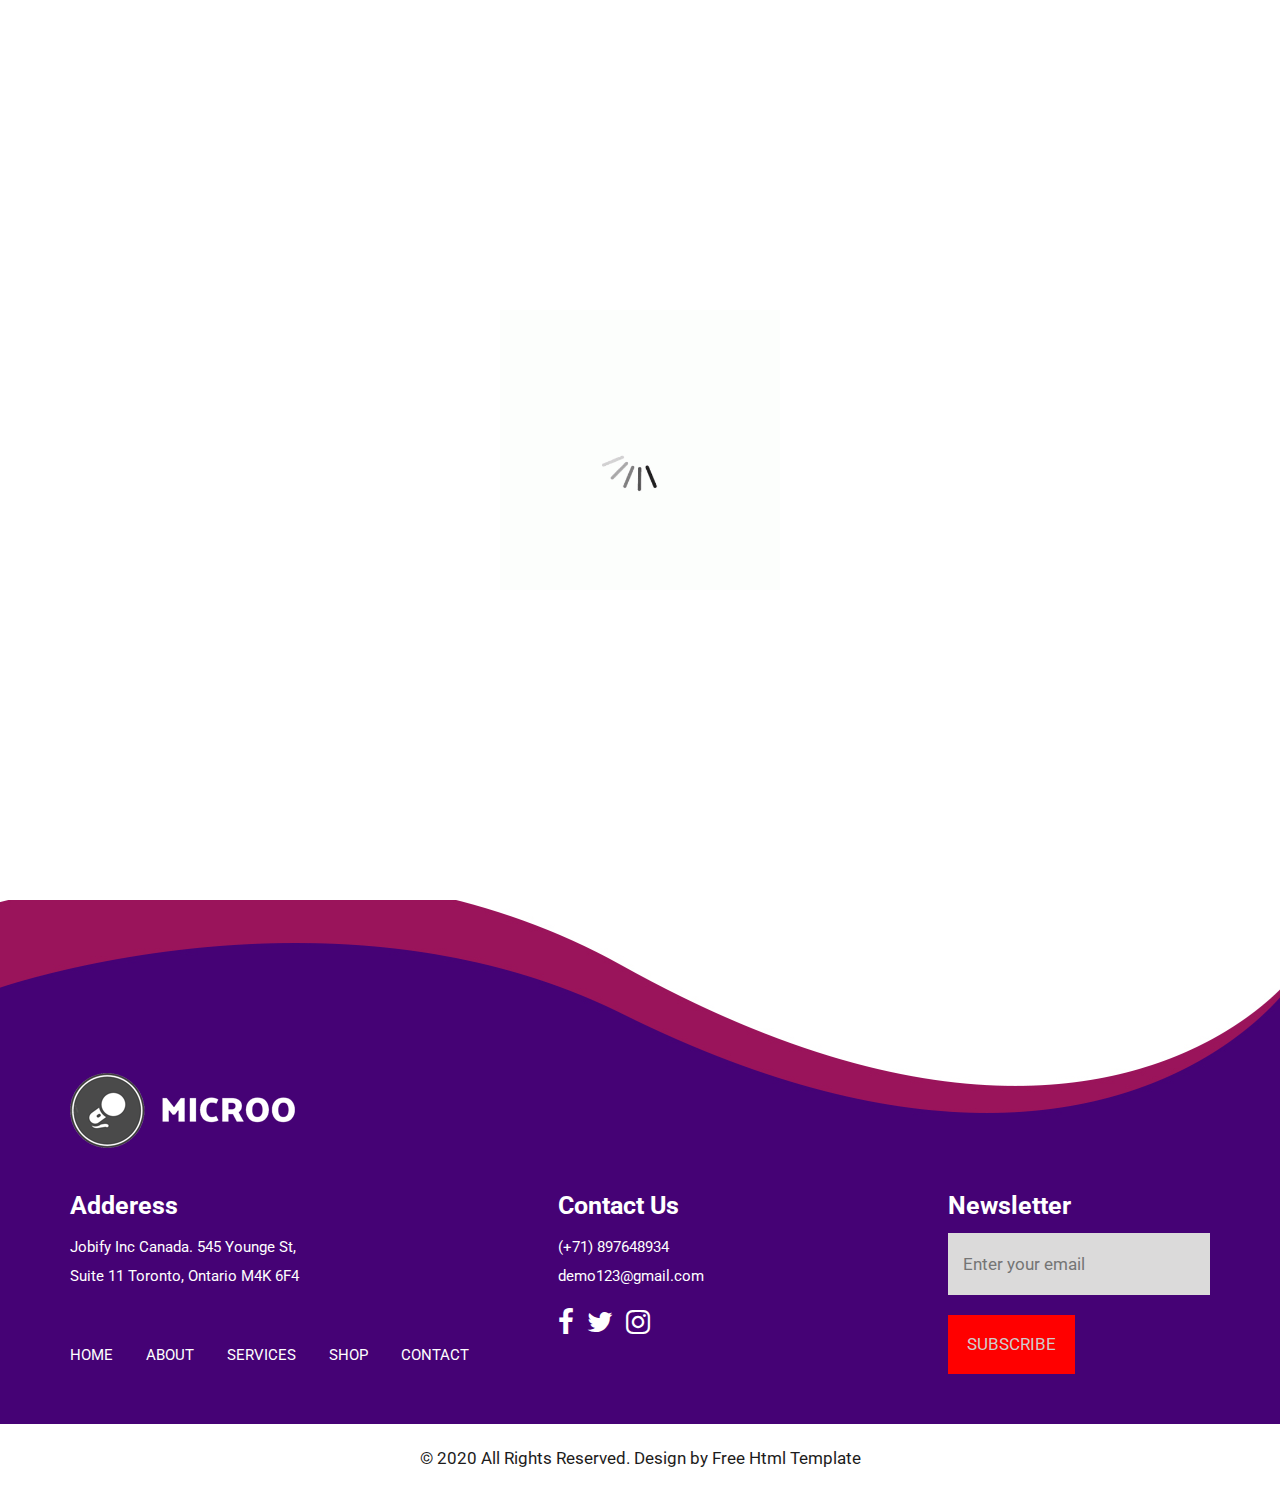
==== about.html @ c9e67363 "add first" ====
<!DOCTYPE html>
<html lang="en">
   <head>
      <!-- basic -->
      <meta charset="utf-8">
      <meta http-equiv="X-UA-Compatible" content="IE=edge">
      <!-- mobile metas -->
      <meta name="viewport" content="width=device-width, initial-scale=1">
      <meta name="viewport" content="initial-scale=1, maximum-scale=1">
      <!-- site metas -->
      <title>microo</title>
      <meta name="keywords" content="">
      <meta name="description" content="">
      <meta name="author" content="">
      <!-- bootstrap css -->
      <link rel="stylesheet" href="css/bootstrap.min.css">
      <!-- style css -->
      <link rel="stylesheet" href="css/style.css">
      <!-- responsive-->
      <link rel="stylesheet" href="css/responsive.css">
      <!-- awesome fontfamily -->
      <link rel="stylesheet" href="https://cdnjs.cloudflare.com/ajax/libs/font-awesome/4.7.0/css/font-awesome.min.css">
      <!--[if lt IE 9]>
      <script src="https://oss.maxcdn.com/html5shiv/3.7.3/html5shiv.min.js"></script>
      <script src="https://oss.maxcdn.com/respond/1.4.2/respond.min.js"></script><![endif]-->
   </head>
   <!-- body -->
   <body class="main-layout inner_page">
      <!-- loader  -->
      <div class="loader_bg">
         <div class="loader"><img src="images/loading.gif" alt="" /></div>
      </div>
      <!-- end loader -->
      <div id="mySidepanel" class="sidepanel">
         <a href="javascript:void(0)" class="closebtn" onclick="closeNav()" aria-label="Close the side panel">??</a>
         <a href="index.html" aria-label="Go to the Home page">Home</a>
         <a class="active" href="about.html" aria-label="You are currently on the About page">About</a>
         <a href="searvices.html" aria-label="Explore our services on the Services page">Searvices</a>
         <a href="shop.html" aria-label="Visit our Shop page to browse products">Shop</a>
         <a href="contact.html" aria-label="Contact us through the Contact page">Contact</a>
      </div>
      <!-- header -->
      <header>
         <!-- header inner -->
         <div class="head-top">
            <div class="container-fluid">
               <div class="row d_flex">
                  <div class="col-sm-3">
                     <div class="logo">
                        <a href="index.html"><img src="images/logo.png" /></a>
                     </div>
                  </div>
                  <div class="col-sm-9">
                     <ul class="email text_align_right">
                        <li class="d_none"> <a href="javascript:void(0)" aria-label="Login to your account"><i class="fa fa-user" aria-hidden="true"></i>
                           Login</a>
                        </li>
                        <li> <button class="openbtn" onclick="openNav()"><img src="images/menu_btn.png"></button></li>
                     </ul>
                  </div>
               </div>
            </div>
         </div>
      </header>
      <!-- end header -->
      <!-- about -->
      <div id="about" class="about">
         <div class="container-fluid">
            <div class="row d_flex">
               <div class="col-md-6">
                  <div class="titlepage text_align_left">
                     <h2>About Us</h2>
                     <p>Contrary to popular belief, Lorem Ipsum is not simply random text. It has roots in a piece of classical Latin literature from 45 BC, making it over 2000 years old. Richard McClintock, a Latin professor at Hampden-Sydney College in Virginia, looked up one of the more obscureContrary to popular belief, Lorem Ipsum is not simply random text. It has roots in a piece of classical Latin literature from 45 BC, making it over 2000 years old. Richard McClintock, a Latin professor at Hampden-Sydney College in Virginia, looked up one of the more obscure</p>
                     <a class="read_more" href="about.html">Read More</a>
                  </div>
               </div>
               <div class="col-md-6">
                  <div class="about_img">
                     <figure><img class="img_responsive" src="images/about_img.jpg" alt="#"/></figure>
                  </div>
               </div>
            </div>
         </div>
      </div>
      <!-- end about -->
      <!-- footer -->
      <footer>
         <div class="footer">
            <div class="container">
               <div class="row">
                  <div class="col-md-12">
                     <a class="logo_footer"><img src="images/logo.png" alt="#"/></a>
                  </div>
                  <div class="col-md-5">
                     <div class="Informa conta">
                        <h3>Adderess</h3>
                        <ul>
                           <li> Jobify Inc Canada. 545 Younge St, <br>Suite 11 Toronto, Ontario M4K 6F4
                           </li>
                        </ul>
                     </div>
                     <div class="Informa helpful">
                        <ul>
                           <li><a href="index.html">Home</a></li>
                           <li><a href="about.html">About</a></li>
                           <li><a href="services.html">Services</a></li>
                           <li><a href="shop.html">Shop</a></li>
                           <li><a href="contact.html">Contact</a></li>
                        </ul>
                     </div>
                  </div>
                  <div class="col-md-4">
                     <div class="Informa conta">
                        <h3>Contact Us</h3>
                        <ul>
                           <li> <a href="Javascript:void(0)"> (+71) 897648934
                              </a>
                           </li>
                           <li> <a href="Javascript:void(0)">  demo123@gmail.com
                              </a>
                           </li>
                        </ul>
                     </div>
                     <ul class="social_icon text_align_center">
                        <li> <a href="https://www.facebook.com" aria-label="Visit our Facebook page"><i class="fa fa-facebook-f"></i></a></li>
                        <li> <a href="https://www.twitter.com" aria-label="Visit our Twitter page"><i class="fa fa-twitter"></i></a></li>
                        <li> <a href="https://www.instagram.com" aria-label="Visit our Instagram page"><i class="fa fa-instagram" aria-hidden="true"></i></a></li>
                     </ul>
                  </div>
                  <div class="col-md-3">
                     <div class="Informa">
                        <h3>Newsletter</h3>
                        <form class="newslatter_form">
                           <input class="ente" placeholder="Enter your email" type="text" name="Enter your email">
                           <button class="subs_btn">Subscribe</button>
                        </form>
                     </div>
                  </div>
               </div>
            </div>
            <div class="copyright text_align_center">
               <div class="container">
                  <div class="row">
                     <div class="col-md-10 offset-md-1">
                        <p>© 2020 All Rights Reserved. Design by  <a href="https://html.design/"> Free Html Template</a></p>
                     </div>
                  </div>
               </div>
            </div>
         </div>
      </footer>
      <!-- end footer -->
      <!-- Javascript files-->
      <script src="js/jquery.min.js"></script>
      <script src="js/bootstrap.bundle.min.js"></script>
      <script src="js/jquery-3.0.0.min.js"></script>
      <script src="js/custom.js"></script>
   </body>
</html>
---- css/style.css ----
/*--------------------------------------------------------------------- 
File Name: style.css 
---------------------------------------------------------------------*/


/*--------------------------------------------------------------------- 
import Fonts 
---------------------------------------------------------------------*/

@import url('https://fonts.googleapis.com/css?family=Poppins:100,100i,200,200i,300,300i,400,400i,500,500i,600,600i,700,700i,800,800i,900,900i');
@import url('https://fonts.googleapis.com/css?family=Roboto:300,400,500,500i,700,700i,900,900i&display=swap');
@import url('https://fonts.googleapis.com/css?family=Open+Sans:400,600,600i,700,700i,800,800i&display=swap');

/*--------------------------------------------------------------------- 
import Files
 ---------------------------------------------------------------------*/

@import url(font-awesome.min.css);
@import url(owl.carousel.min.css);

/*--------------------------------------------------------------------- 
basic 
---------------------------------------------------------------------*/

body {
     color: #666666;
     font-size: 14px;
     font-family: 'Roboto', sans-serif;
     line-height: 1.80857;
     font-weight: normal;
}

a {
     color: #1f1f1f;
     text-decoration: none !important;
     outline: none !important;
     -webkit-transition: all .3s ease-in-out;
     -moz-transition: all .3s ease-in-out;
     -ms-transition: all .3s ease-in-out;
     -o-transition: all .3s ease-in-out;
     transition: all .3s ease-in-out;
}

h1,
h2,
h3,
h4,
h5,
h6 {
     letter-spacing: 0;
     font-weight: normal;
     position: relative;
     padding: 0;
     font-weight: normal;
     line-height: normal;
     color: #111111;
     margin: 0
}

h1 {
     font-size: 24px
}

h2 {
     font-size: 22px
}

h3 {
     font-size: 18px
}

h4 {
     font-size: 16px
}

h5 {
     font-size: 14px
}

h6 {
     font-size: 13px
}

*,
*::after,
*::before {
     -webkit-box-sizing: border-box;
     -moz-box-sizing: border-box;
     box-sizing: border-box;
}

h1 a,
h2 a,
h3 a,
h4 a,
h5 a,
h6 a {
     color: #212121;
     text-decoration: none!important;
     opacity: 1
}

button:focus {
     outline: none;
}

ul,
li,
ol {
     margin: 0px;
     padding: 0px;
     list-style: none;
}

p {
     margin: 0px;
     padding: 0;
     font-weight: 400;
     font-size: 17px;
     line-height: 28px;
}

a {
     color: #222222;
     text-decoration: none;
     outline: none !important;
}

a,
.btn {
     text-decoration: none !important;
     outline: none !important;
     -webkit-transition: all .3s ease-in-out;
     -moz-transition: all .3s ease-in-out;
     -ms-transition: all .3s ease-in-out;
     -o-transition: all .3s ease-in-out;
     transition: all .3s ease-in-out;
}

img {
     max-width: 100%;
     height: auto;
}

 :focus {
     outline: 0;
}

.btn-custom {
     margin-top: 20px;
     background-color: transparent !important;
     border: 2px solid #ddd;
     padding: 12px 40px;
     font-size: 16px;
}

.lead {
     font-size: 18px;
     line-height: 30px;
     color: #767676;
     margin: 0;
     padding: 0;
}

.form-control:focus {
     border-color: #ffffff !important;
     box-shadow: 0 0 0 .2rem rgba(255, 255, 255, .25);
}

.navbar-form input {
     border: none !important;
}

.badge {
     font-weight: 500;
}

blockquote {
     margin: 20px 0 20px;
     padding: 30px;
}

button {
     border: 0;
     margin: 0;
     padding: 0;
     cursor: pointer;
}

.full {
     width: 100%;
     float: left;
     margin: 0;
     padding: 0;
}

.titlepage {
     padding-bottom: 60px;
}

.titlepage h2 {
     font-size: 45px;
     font-weight: bold;
     line-height: 55px;
     color: #181616;
     padding-bottom: 10px;
}

.read_more {
     display: inline-block;
     background: #ffffff;
     color: #000;
     max-width: 200px;
     height: 61px;
     line-height: 61px;
     width: 100%;
     font-size: 17px;
     text-align: center;
     font-weight: 500;
     border-radius: 10px;
     transition: ease-in all 0.5s;
}

.read_more:hover {
     background: #8f1588;
     color: #fff;
     transition: ease-in all 0.5s;
}

.img_responsive {
     max-width: 100%;
}

.text_align_center {
     text-align: center;
}

.text_align_left {
     text-align: left;
}

.text_align_right {
     text-align: right;
}

.d_flex {
     display: flex;
     align-items: center;
     flex-wrap: wrap;
}

.container {
     max-width: 1170px;
}


/*---------------------------- 
loader  
----------------------------*/

.loader_bg {
     position: fixed;
     z-index: 9999999;
     background: #fff;
     width: 100%;
     height: 100%;
}

.loader {
     height: 100%;
     width: 100%;
     position: absolute;
     left: 0;
     top: 0;
     display: flex;
     justify-content: center;
     align-items: center;
}

.loader img {
     width: 280px;
}


/*--------------------------------------------------------------------- 
header 
---------------------------------------------------------------------*/

header {
     background: transparent;
     width: 100%;
     padding: 40px 30px;
     position: absolute;
     z-index: 9;
}


/*--------------------------------------------------------------------- 
menu section
---------------------------------------------------------------------*/

ul.email {
     display: flex;
     align-items: center;
     justify-content: flex-end;
}

ul.email li {
     display: inline-block;
}

ul.email li a {
     font-size: 17px;
     color: #fff;
     display: flex;
     align-items: center;
     padding-right: 60px;
}

ul.email li a i {
     font-size: 25px;
     padding-right: 10px;
}

.sidepanel {
     width: 0;
     position: fixed;
     z-index: 9999999;
     height: 100%;
     top: 0;
     left: 0;
     background-color: #8317cf;
     overflow-x: hidden;
     transition: 0.5s;
     padding-top: 60px;
}

.sidepanel a {
     padding: 8px 8px 8px 32px;
     text-decoration: none;
     font-size: 20px;
     color: #fff;
     display: block;
     transition: 0.3s;
}

.sidepanel a:hover {
     color: #a32149;
}

.sidepanel a.active {
     color: #a32149;
}

.sidepanel .closebtn {
     position: absolute;
     top: 0;
     right: 25px;
     font-size: 36px;
}

.openbtn {
     cursor: pointer;
     background-color: transparent;
     color: white;
     border: none;
}


/** banner_main **/

.banner_main {
     background-image: url('../images/banner2.jpg');
     width: 100%;
     background-size: cover;
     padding-top: 110px;
     position: relative;
     /*  background-attachment: fixed;*/
     background-position: center;
}

.airmic {
     text-align: left;
}

.airmic h1 {
     color: #fff;
     font-size: 64px;
     line-height: 69px;
     font-weight: bold;
     padding-bottom: 35px;
}

.airmic p {
     color: #fff;
     line-height: 25px;
     padding-bottom: 50px;
     font-size: 17px;
}

.mic_img figure {
     margin: 0;
}


/** services **/

.services {
     padding-top: 80px;
     padding-bottom: 50px;
     background: #fff;
}

.services .titlepage p {
     color: #b5b1b1;
}

.service_text h3 {
     color: #090303;
     font-size: 25px;
     line-height: 25px;
     padding-bottom: 10px;
     font-weight: 500;
     margin-top: 40px;
}

.service_text p {
     color: #5c5c5c;
     padding-bottom: 30px;
     font-size: 15px;
     line-height: 22px;
}

.service_img {
     background: rgb(167, 19, 49);
     background: linear-gradient(139deg, rgba(167, 19, 49, 1) 6%, rgba(138, 21, 171, 1) 96%);
     border-radius: 50%;
     height: 300px;
     width: 300px;
     margin: 0 auto;
     display: flex;
     align-items: center;
     justify-content: center;
}


/* end services */


/** about **/

.about {
     background: linear-gradient(to left, #8f1588 4%, #8316cc 32%);
     padding: 80px 0;
}

.about .titlepage {
     padding-bottom: 0;
     max-width: 554px;
     float: right;
     width: 100%;
}

.about .titlepage h2 {
     color: #fff;
}

.about .titlepage p {
     color: #fff;
     padding-bottom: 35px;
}

.about_img {
     padding-right: 30px;
}

.about_img figure {
     margin: 0;
}

.about_img figure img {
     border-radius: 50px;
}

.divright {
     float: right;
}


/** end about **/


/* our_mics */

.our_mics {
     background: #fff;
     padding: 80px 0 40px 0;
}

.our_mics .titlepage p {
     color: #b5b1b1;
}

.mics {
     background: linear-gradient(to bottom, #b0130c 35%, #8316cc 60%);
     padding: 5px;
     border-radius: 50%;
     margin: 0 auto;
}

.mics figure {
     margin: 0;
}

.margin_bottom40 {
     margin-bottom: 40px;
}

.mics figure img {
     border-radius: 50%;
     text-align: center;
}

.mics_icon {
     opacity: 0;
     margin: 0 auto;
     position: absolute;
     top: 15px;
     text-align: center;
     left: 30px;
     right: 30px;
     bottom: 15px;
     background: #ffffff9c;
     border-radius: 50%;
     display: flex;
     align-items: center;
     justify-content: center;
     transition: ease-in all 0.5s;
}

.mics_icon a {
     display: flex;
}

.mics_icon a i {
     color: #8920c7 !important;
     font-size: 25px;
}

#ho_show:hover .mics_icon {
     opacity: 1;
     cursor: pointer;
     transition: ease-in all 0.5s;
}


/* end tranner */


/** testimonial **/

.testimonial {
     padding-top: 80px;
     padding-bottom: 142px;
     background: rgb(154, 20, 91);
     background: linear-gradient(62deg, rgba(154, 20, 91, 1) 12%, rgba(149, 20, 109, 1) 19%, rgba(137, 21, 160, 1) 30%, rgba(127, 22, 202, 1) 100%);
}

.testimonial .titlepage {
     padding-bottom: 20px;
}

.testimonial .titlepage h2 {
     color: #fff;
}

.testimonial .titlepage p {
     color: #fff;
}

.posi_in {
     position: inherit;
     padding: 0;
}

.testomoniam_text {
     background: #fff;
     padding: 40px 50px;
     border-radius: 70px;
     position: relative;
     margin-top: 64px;
}

.testomoniam_text::before {
     position: absolute;
     content: "";
     top: -64px;
     left: 0;
     right: 0;
     background: url(../images/test.png);
     width: 88px;
     height: 64px;
     margin: 0 auto;
}

.testomoniam_text p {
     color: #000000;
     padding: 10px 0;
     display: block;
}

#testimo .carousel-control-next,
#testimo .carousel-control-prev {
     display: none;
}

.testimonial .carousel-indicators {
     display: block;
     display: flex;
     justify-content: center;
     align-items: center;
     flex-wrap: wrap;
     bottom: -60px;
}

.testimonial .carousel-indicators li {
     width: 29px;
     height: 29px;
     border-radius: 20px;
     display: inline-block;
     background-color: #ffffff;
     cursor: pointer;
}

.testimonial .carousel-indicators .active {
     background-color: #0c0909;
}


/** end testimonial **/


/** contact section **/

.contact {
     background: #ffffff;
     padding: 80px 0 190px 0;
}

.contact .titlepage p {
     color: #090404;
}

.main_form .contactus {
     border: inherit;
     padding: 0 15px;
     margin-bottom: 25px;
     width: 100%;
     height: 68px;
     background: #dbdada;
     color: #969494;
     font-size: 16px;
     font-weight: normal;
}

.main_form .textarea {
     border: inherit;
     margin-bottom: 25px;
     width: 100%;
     background: #dbdada;
     color: #969494;
     font-size: 18px;
     font-weight: normal;
     padding: 36px 15px 0 15px;
     border-radius: 0;
     height: 109px;
}

.main_form .send_btn {
     font-size: 17px;
     transition: ease-in all 0.5s;
     background-color: #0c0909;
     color: #fff;
     height: 68px;
     line-height: 68px;
     max-width: 216px;
     width: 100%;
     display: block;
     margin-top: 10px !important;
     font-weight: 500;
     margin: 0 auto;
}

.main_form .send_btn:hover {
     background-color: #7f16ca;
     transition: ease-in all 0.5s;
     color: #fff;
}

#request *::placeholder {
     color: #969494;
     opacity: 1;
}


/** end contact section **/


/** footer **/

.footer {
     background: #450275;
     padding-top: 90px;
     position: relative;
}

.footer::before {
     position: absolute;
     content: "";
     width: 100%;
     background: url(../images/footer.jpg);
     height: 251px;
     top: -115px;
     background-size: 100% 100%;
     background-position: center;
}

.logo_footer {
     margin-bottom: 15px;
     display: block;
}

.Informa h3 {
     color: #ffffff;
     font-size: 25px;
     font-weight: bold;
     line-height: 25px;
     margin-bottom: 15px;
     margin-top: 30px;
}

.conta li {
     font-size: 15px;
     line-height: 29px;
     color: #ffffff;
}

.helpful {
     padding-top: 50px;
}

.helpful ul li {
     display: inline-block;
     padding-right: 30px;
}

.helpful ul li:last-child {
     padding-right: 0;
}

.helpful ul li a {
     text-transform: uppercase;
     color: #fff;
     font-size: 15px;
     line-height: 29px;
}

.helpful ul li a:hover {
     color: #ff0000;
}

.conta ul li a {
     color: #ffffff;
}

.conta ul li a i {
     padding-right: 5px;
}

ul.social_icon {
     float: left;
     padding-top: 15px;
}

ul.social_icon li {
     display: inline-block;
     padding-right: 10px;
}

ul.social_icon li:last-child {
     padding-right: 0;
}

ul.social_icon li a {
     color: #fff;
     display: inline-block;
     text-align: center;
     line-height: 33px;
     font-size: 28px;
     font-weight: bold;
}

ul.social_icon li a:hover {
     color: #ff0000;
     transition: ease-in all 0.7s;
}

.ente {
     background: #dbdada;
     color: #fff;
     border: inherit;
     padding: 0 15px;
     height: 62px;
     width: 100%;
     font-size: 17px;
}

.subs_btn {
     max-width: 127px;
     display: inline-block;
     background: #ff0000;
     height: 59px;
     width: 100%;
     color: #cecdcd;
     font-size: 17px;
     text-transform: uppercase;
     font-weight: normal;
     transition: ease-in all 0.5s;
     margin-top: 20px;
}

.subs_btn:hover {
     background: #9a145b;
     transition: ease-in all 0.5s;
}

.copyright {
     background: #ffffff;
     margin-top: 50px;
}

.copyright p {
     color: #1d1c1c;
     padding: 20px 0px;
}

.copyright a {
     color: #1d1c1c;
}

.copyright a:hover {
     color: #7f16ca;
}


/** end footer **/


/*- - ener page css--*/

.inner_page header {
     box-shadow: 0 -3px 12px 0px #a540e6;
     position: inherit;
     background: #8f100a;
}
.inner_page .about {
     margin:80px 0 190px 0;
}
.inner_page .contact {
     padding-bottom:80px;
}
.inner_page .footer {
     margin-top: 110px;
}
---- css/responsive.css ----
/*--------------------------------------------------------------------- 
File Name: responsive.css 
---------------------------------------------------------------------*/

@media (min-width: 1343px) and (max-width: 1500px) {}

@media (min-width: 1200px) and (max-width: 1342px) {}

@media (min-width: 992px) and (max-width: 1199px) {
    .banner_main .bluid h1 {
        font-size: 110px;
        line-height: 136px;
    }
    .about_img {
        padding-right: 0;
    }
    .helpful ul li {
        padding-right: 22px;
    }
}

@media (min-width: 768px) and (max-width: 991px) {
    .titlepage h2 {
        font-size: 37px;
        line-height: 41px;
    }
    .service_img {
        height: 226px;
        width: 226px;
    }
    .about_img {
        padding-right: 0;
    }
    .helpful ul li {
        padding-right: 2px;
    }
}

@media (min-width: 576px) and (max-width: 767px) {
    .airmic {
        margin-top: 40px;
        margin-bottom: 30px;
    }
    .about_img {
        padding-right: 0;
    }
    .about_img figure img {
        padding-top: 30px;
    }
}

@media (max-width: 575px) {
    header {
        padding: 33px 0px;
    }
    .d_none {
        display: none !important;
    }
    ul.email {
        margin-top: -43px;
    }
    .logo {
        display: block;
        width: 144px;
        float: left;
    }
    .airmic {
        padding-top: 60px;
        margin-bottom: 30px;
    }
    .airmic h1 {
        font-size: 53px;
        line-height: 53px;
    }
    #top_section {
        height: 100%;
    }
    .banner_main .bluid .read_more {
        margin-right: 5px;
        max-width: 124px;
        height: 48px;
        line-height: 48px;
        font-size: 16px;
    }
    .titlepage h2 {
        font-size: 35px;
        line-height: 40px;
    }
    .about .titlepage {
        padding-bottom: 40px;
    }
    .testomoniam_text {
        padding: 40px 25px;
    }
    .about_img {
        padding-right: 0;
    }
    .mics {
        width: 290px;
    }
    .mics_icon {
        width: 261px;
    }
    .d_none {
        display: none;
    }
}
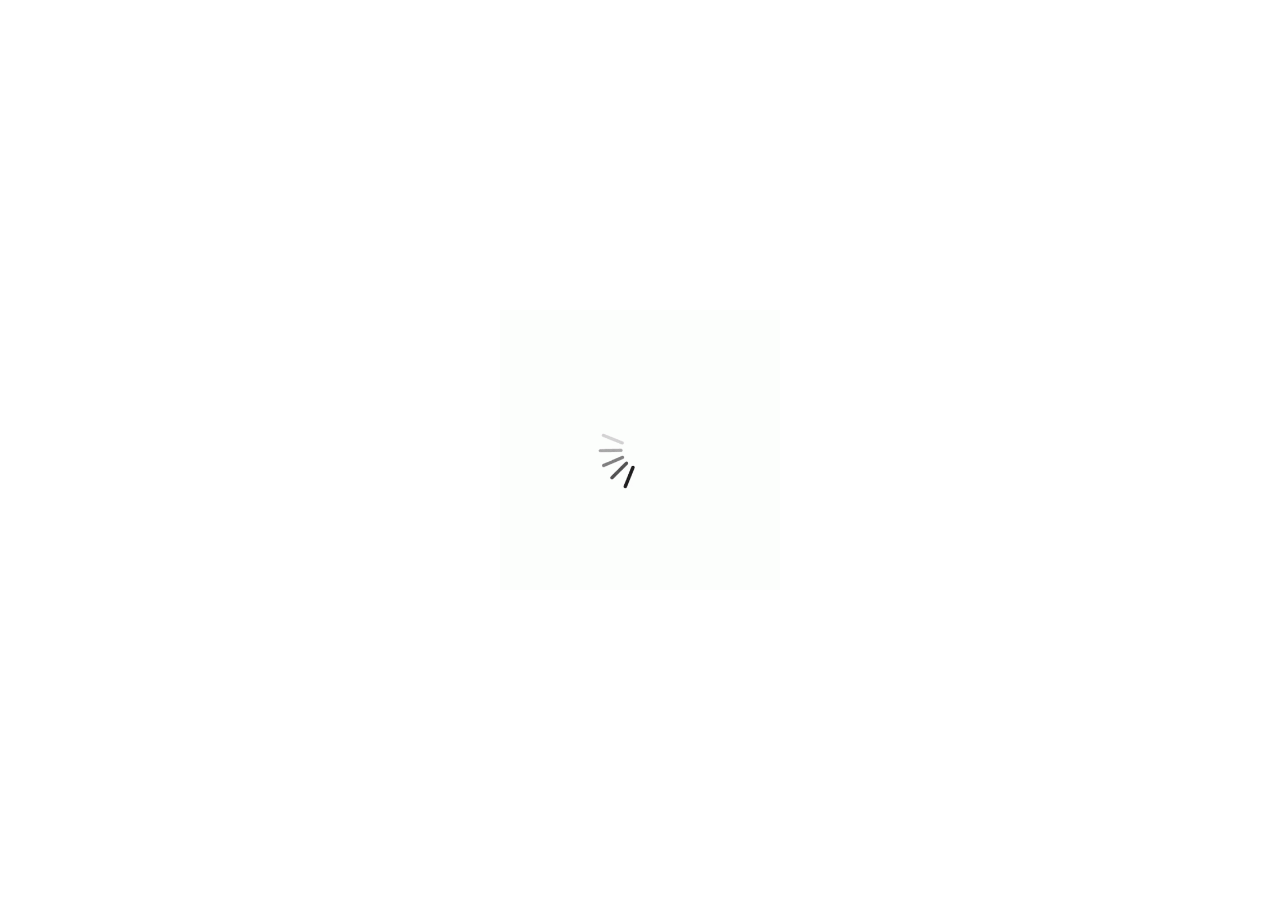
==== commit 5fe83326: "add 2" ====
--- a/about.html
+++ b/about.html
@@ -12,145 +12,76 @@
       <meta name="keywords" content="">
       <meta name="description" content="">
       <meta name="author" content="">
-      <!-- bootstrap css -->
-      <link rel="stylesheet" href="css/bootstrap.min.css">
-      <!-- style css -->
-      <link rel="stylesheet" href="css/style.css">
-      <!-- responsive-->
-      <link rel="stylesheet" href="css/responsive.css">
-      <!-- awesome fontfamily -->
-      <link rel="stylesheet" href="https://cdnjs.cloudflare.com/ajax/libs/font-awesome/4.7.0/css/font-awesome.min.css">
+      <!-- Bootstrap CSS -->
+      <link rel="stylesheet" href="css/bootstrap.min.css" aria-label="Bootstrap CSS for styling">
+      <!-- Custom style CSS -->
+      <link rel="stylesheet" href="css/style.css" aria-label="Custom styles for the website">
+      <!-- Responsive CSS -->
+      <link rel="stylesheet" href="css/responsive.css" aria-label="Responsive styles for different screen sizes">
+      <!-- Font Awesome -->
+      <link rel="stylesheet" href="https://cdnjs.cloudflare.com/ajax/libs/font-awesome/4.7.0/css/font-awesome.min.css" aria-label="Font Awesome icons">
       <!--[if lt IE 9]>
       <script src="https://oss.maxcdn.com/html5shiv/3.7.3/html5shiv.min.js"></script>
       <script src="https://oss.maxcdn.com/respond/1.4.2/respond.min.js"></script><![endif]-->
    </head>
-   <!-- body -->
    <body class="main-layout inner_page">
-      <!-- loader  -->
       <div class="loader_bg">
-         <div class="loader"><img src="images/loading.gif" alt="" /></div>
+         <div class="loader"><img src="images/loading.gif" alt="Loading animation" /></div>
       </div>
-      <!-- end loader -->
       <div id="mySidepanel" class="sidepanel">
-         <a href="javascript:void(0)" class="closebtn" onclick="closeNav()" aria-label="Close the side panel">??</a>
+         <a href="javascript:void(0)" class="closebtn" onclick="closeNav()" aria-label="Close the side panel">Close Menu</a>
          <a href="index.html" aria-label="Go to the Home page">Home</a>
-         <a class="active" href="about.html" aria-label="You are currently on the About page">About</a>
-         <a href="searvices.html" aria-label="Explore our services on the Services page">Searvices</a>
-         <a href="shop.html" aria-label="Visit our Shop page to browse products">Shop</a>
-         <a href="contact.html" aria-label="Contact us through the Contact page">Contact</a>
+         <a href="/lighthouse_hw0326/about.html" aria-label="Visit the About page">Learn About Us</a>
+         <a href="services.html" aria-label="Explore our services">Services</a>
+         <a href="shop.html" aria-label="Visit our Shop page">Shop</a>
+         <a href="contact.html" aria-label="Contact us">Contact</a>
       </div>
-      <!-- header -->
       <header>
-         <!-- header inner -->
          <div class="head-top">
             <div class="container-fluid">
                <div class="row d_flex">
                   <div class="col-sm-3">
                      <div class="logo">
-                        <a href="index.html"><img src="images/logo.png" /></a>
+                        <a href="index.html" aria-label="Go to the Home page">
+                           <img src="images/logo.png" alt="Company Logo" />
+                        </a>
                      </div>
                   </div>
                   <div class="col-sm-9">
                      <ul class="email text_align_right">
-                        <li class="d_none"> <a href="javascript:void(0)" aria-label="Login to your account"><i class="fa fa-user" aria-hidden="true"></i>
-                           Login</a>
-                        </li>
-                        <li> <button class="openbtn" onclick="openNav()"><img src="images/menu_btn.png"></button></li>
+                        <li class="d_none"> <a href="javascript:void(0)" aria-label="Login to your account"><i class="fa fa-user" aria-hidden="true"></i> Login</a></li>
+                        <li> <button class="openbtn" onclick="openNav()" aria-label="Open side panel"><img src="images/menu_btn.png" alt="Menu button"></button></li>
                      </ul>
                   </div>
                </div>
             </div>
          </div>
       </header>
-      <!-- end header -->
-      <!-- about -->
-      <div id="about" class="about">
-         <div class="container-fluid">
-            <div class="row d_flex">
-               <div class="col-md-6">
-                  <div class="titlepage text_align_left">
-                     <h2>About Us</h2>
-                     <p>Contrary to popular belief, Lorem Ipsum is not simply random text. It has roots in a piece of classical Latin literature from 45 BC, making it over 2000 years old. Richard McClintock, a Latin professor at Hampden-Sydney College in Virginia, looked up one of the more obscureContrary to popular belief, Lorem Ipsum is not simply random text. It has roots in a piece of classical Latin literature from 45 BC, making it over 2000 years old. Richard McClintock, a Latin professor at Hampden-Sydney College in Virginia, looked up one of the more obscure</p>
-                     <a class="read_more" href="about.html">Read More</a>
-                  </div>
-               </div>
-               <div class="col-md-6">
-                  <div class="about_img">
-                     <figure><img class="img_responsive" src="images/about_img.jpg" alt="#"/></figure>
-                  </div>
-               </div>
-            </div>
-         </div>
-      </div>
-      <!-- end about -->
-      <!-- footer -->
       <footer>
          <div class="footer">
             <div class="container">
                <div class="row">
                   <div class="col-md-12">
-                     <a class="logo_footer"><img src="images/logo.png" alt="#"/></a>
-                  </div>
-                  <div class="col-md-5">
-                     <div class="Informa conta">
-                        <h3>Adderess</h3>
-                        <ul>
-                           <li> Jobify Inc Canada. 545 Younge St, <br>Suite 11 Toronto, Ontario M4K 6F4
-                           </li>
-                        </ul>
-                     </div>
-                     <div class="Informa helpful">
-                        <ul>
-                           <li><a href="index.html">Home</a></li>
-                           <li><a href="about.html">About</a></li>
-                           <li><a href="services.html">Services</a></li>
-                           <li><a href="shop.html">Shop</a></li>
-                           <li><a href="contact.html">Contact</a></li>
-                        </ul>
-                     </div>
+                     <a class="logo_footer" href="index.html" aria-label="Go to homepage"><img src="images/logo.png" alt="Company Logo"/></a>
                   </div>
                   <div class="col-md-4">
                      <div class="Informa conta">
                         <h3>Contact Us</h3>
                         <ul>
-                           <li> <a href="Javascript:void(0)"> (+71) 897648934
-                              </a>
-                           </li>
-                           <li> <a href="Javascript:void(0)">  demo123@gmail.com
-                              </a>
-                           </li>
+                           <li> <a href="tel:+71897648934"> (+71) 897648934</a></li>
+                           <li> <a href="mailto:demo123@gmail.com">demo123@gmail.com</a></li>
                         </ul>
                      </div>
                      <ul class="social_icon text_align_center">
-                        <li> <a href="https://www.facebook.com" aria-label="Visit our Facebook page"><i class="fa fa-facebook-f"></i></a></li>
-                        <li> <a href="https://www.twitter.com" aria-label="Visit our Twitter page"><i class="fa fa-twitter"></i></a></li>
-                        <li> <a href="https://www.instagram.com" aria-label="Visit our Instagram page"><i class="fa fa-instagram" aria-hidden="true"></i></a></li>
+                        <li> <a href="https://www.facebook.com" aria-label="Visit our Facebook page"><i class="fa fa-facebook-f"></i> Facebook</a></li>
+                        <li> <a href="https://www.twitter.com" aria-label="Visit our Twitter page"><i class="fa fa-twitter"></i> Twitter</a></li>
+                        <li> <a href="https://www.instagram.com" aria-label="Visit our Instagram page"><i class="fa fa-instagram"></i> Instagram</a></li>
                      </ul>
-                  </div>
-                  <div class="col-md-3">
-                     <div class="Informa">
-                        <h3>Newsletter</h3>
-                        <form class="newslatter_form">
-                           <input class="ente" placeholder="Enter your email" type="text" name="Enter your email">
-                           <button class="subs_btn">Subscribe</button>
-                        </form>
-                     </div>
-                  </div>
-               </div>
-            </div>
-            <div class="copyright text_align_center">
-               <div class="container">
-                  <div class="row">
-                     <div class="col-md-10 offset-md-1">
-                        <p>© 2020 All Rights Reserved. Design by  <a href="https://html.design/"> Free Html Template</a></p>
-                     </div>
                   </div>
                </div>
             </div>
          </div>
       </footer>
-      <!-- end footer -->
-      <!-- Javascript files-->
       <script src="js/jquery.min.js"></script>
       <script src="js/bootstrap.bundle.min.js"></script>
       <script src="js/jquery-3.0.0.min.js"></script>
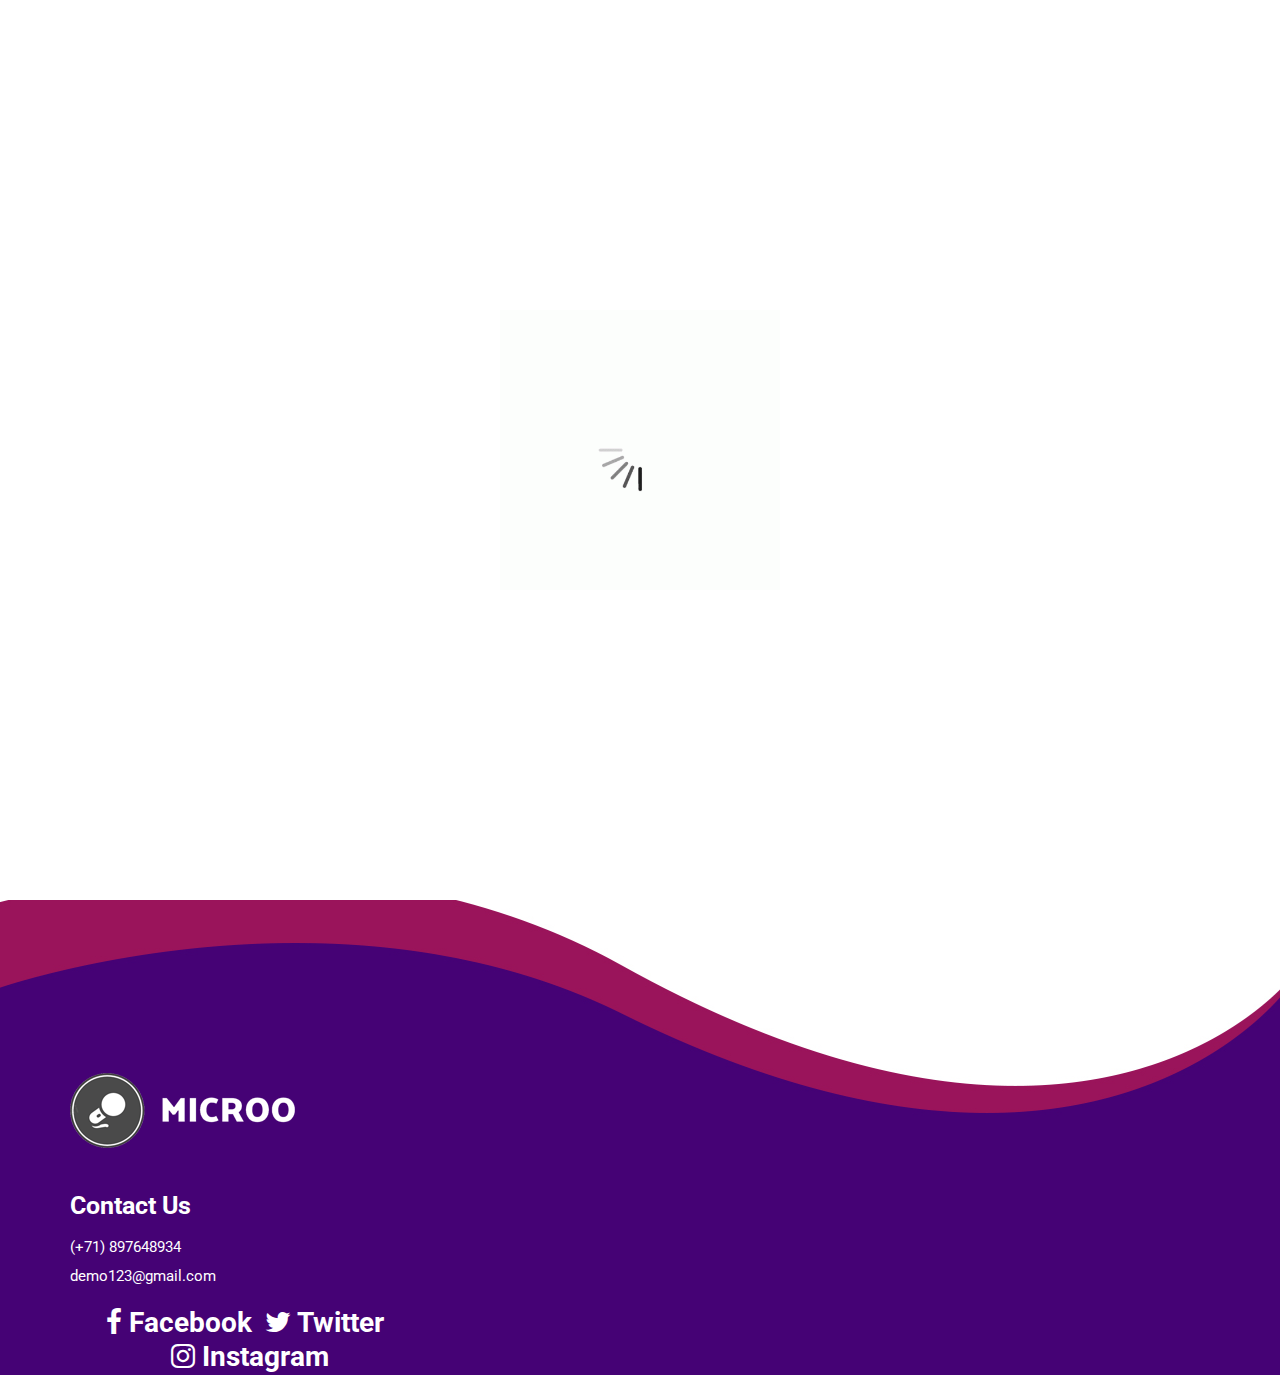
==== commit d49ff8df: "add 2" ====
--- a/about.html
+++ b/about.html
@@ -1,90 +1,130 @@
 <!DOCTYPE html>
 <html lang="en">
    <head>
-      <!-- basic -->
+      <!-- basic meta information -->
       <meta charset="utf-8">
       <meta http-equiv="X-UA-Compatible" content="IE=edge">
-      <!-- mobile metas -->
+      <!-- mobile metas for responsive design -->
       <meta name="viewport" content="width=device-width, initial-scale=1">
       <meta name="viewport" content="initial-scale=1, maximum-scale=1">
-      <!-- site metas -->
-      <title>microo</title>
-      <meta name="keywords" content="">
-      <meta name="description" content="">
-      <meta name="author" content="">
-      <!-- Bootstrap CSS -->
-      <link rel="stylesheet" href="css/bootstrap.min.css" aria-label="Bootstrap CSS for styling">
-      <!-- Custom style CSS -->
-      <link rel="stylesheet" href="css/style.css" aria-label="Custom styles for the website">
-      <!-- Responsive CSS -->
-      <link rel="stylesheet" href="css/responsive.css" aria-label="Responsive styles for different screen sizes">
-      <!-- Font Awesome -->
-      <link rel="stylesheet" href="https://cdnjs.cloudflare.com/ajax/libs/font-awesome/4.7.0/css/font-awesome.min.css" aria-label="Font Awesome icons">
-      <!--[if lt IE 9]>
-      <script src="https://oss.maxcdn.com/html5shiv/3.7.3/html5shiv.min.js"></script>
-      <script src="https://oss.maxcdn.com/respond/1.4.2/respond.min.js"></script><![endif]-->
+      <!-- site metadata -->
+      <title>microo - Our Company</title>
+      <meta name="keywords" content="business, company, services, products">
+      <meta name="description" content="Learn more about our company, products, and services.">
+      <meta name="author" content="Your Company Name">
+      <!-- Bootstrap CSS for styling -->
+      <link rel="stylesheet" href="css/bootstrap.min.css" aria-label="Bootstrap CSS for styling the layout">
+      <!-- Custom styles for the website -->
+      <link rel="stylesheet" href="css/style.css" aria-label="Custom CSS for personalized website styling">
+      <!-- Responsive design styles -->
+      <link rel="stylesheet" href="css/responsive.css" aria-label="Responsive CSS for different screen sizes">
+      <!-- Font Awesome for icons -->
+      <link rel="stylesheet" href="https://cdnjs.cloudflare.com/ajax/libs/font-awesome/4.7.0/css/font-awesome.min.css" aria-label="Font Awesome icons for social media links and actions">
    </head>
    <body class="main-layout inner_page">
+      <!-- loader background and animation -->
       <div class="loader_bg">
-         <div class="loader"><img src="images/loading.gif" alt="Loading animation" /></div>
+         <div class="loader"><img src="images/loading.gif" alt="Loading animation for website" /></div>
       </div>
+
+      <!-- side panel for navigation -->
       <div id="mySidepanel" class="sidepanel">
-         <a href="javascript:void(0)" class="closebtn" onclick="closeNav()" aria-label="Close the side panel">Close Menu</a>
-         <a href="index.html" aria-label="Go to the Home page">Home</a>
-         <a href="/lighthouse_hw0326/about.html" aria-label="Visit the About page">Learn About Us</a>
-         <a href="services.html" aria-label="Explore our services">Services</a>
-         <a href="shop.html" aria-label="Visit our Shop page">Shop</a>
-         <a href="contact.html" aria-label="Contact us">Contact</a>
+         <a href="javascript:void(0)" class="closebtn" onclick="closeNav()" aria-label="Close the navigation side panel">Close Menu</a>
+         <a href="index.html" aria-label="Navigate to the Home page">Home</a>
+         <a href="/lighthouse_hw0326/about.html" aria-label="Learn more about our company and team">Learn About Us</a>
+         <a href="services.html" aria-label="Explore the services we offer">Services</a>
+         <a href="shop.html" aria-label="Visit our Shop page to browse and purchase products">Shop</a>
+         <a href="contact.html" aria-label="Contact us for inquiries or support">Contact</a>
       </div>
+
+      <!-- header section with logo and menu -->
       <header>
          <div class="head-top">
             <div class="container-fluid">
                <div class="row d_flex">
                   <div class="col-sm-3">
                      <div class="logo">
-                        <a href="index.html" aria-label="Go to the Home page">
-                           <img src="images/logo.png" alt="Company Logo" />
+                        <a href="index.html" aria-label="Go back to the Home page">
+                           <img src="images/logo.png" alt="Logo of our company" />
                         </a>
                      </div>
                   </div>
                   <div class="col-sm-9">
                      <ul class="email text_align_right">
-                        <li class="d_none"> <a href="javascript:void(0)" aria-label="Login to your account"><i class="fa fa-user" aria-hidden="true"></i> Login</a></li>
-                        <li> <button class="openbtn" onclick="openNav()" aria-label="Open side panel"><img src="images/menu_btn.png" alt="Menu button"></button></li>
+                        <li class="d_none"> 
+                           <a href="javascript:void(0)" aria-label="Login to your account">
+                              <i class="fa fa-user" aria-hidden="true"></i> Login
+                           </a>
+                        </li>
+                        <li> 
+                           <button class="openbtn" onclick="openNav()" aria-label="Open the side navigation panel">
+                              <img src="images/menu_btn.png" alt="Menu button icon">
+                           </button>
+                        </li>
                      </ul>
                   </div>
                </div>
             </div>
          </div>
       </header>
+
+      <!-- About section -->
+      <div id="about" class="about">
+         <div class="container-fluid">
+            <div class="row d_flex">
+               <div class="col-md-6">
+                  <div class="titlepage text_align_left">
+                     <h2>About Us</h2>
+                     <p>Contrary to popular belief, Lorem Ipsum is not simply random text. It has roots in a piece of classical Latin literature from 45 BC, making it over 2000 years old. Richard McClintock, a Latin professor at Hampden-Sydney College in Virginia, looked up one of the more obscure words in the passage, consectetur, from a text by Cicero, and came up with the idea of using this text to create a dummy text.</p>
+                     <a class="read_more" href="about.html" aria-label="Read more about our company and history">Read More About Us</a>
+                  </div>
+               </div>
+               <div class="col-md-6">
+                  <div class="about_img">
+                     <figure><img class="img_responsive" src="images/about_img.jpg" alt="About Us image showing our team or office"></figure>
+                  </div>
+               </div>
+            </div>
+         </div>
+      </div>
+
+      <!-- footer section with contact and social links -->
       <footer>
          <div class="footer">
             <div class="container">
                <div class="row">
                   <div class="col-md-12">
-                     <a class="logo_footer" href="index.html" aria-label="Go to homepage"><img src="images/logo.png" alt="Company Logo"/></a>
+                     <a class="logo_footer" href="index.html" aria-label="Return to the homepage"><img src="images/logo.png" alt="Company Logo"></a>
                   </div>
                   <div class="col-md-4">
                      <div class="Informa conta">
                         <h3>Contact Us</h3>
                         <ul>
-                           <li> <a href="tel:+71897648934"> (+71) 897648934</a></li>
-                           <li> <a href="mailto:demo123@gmail.com">demo123@gmail.com</a></li>
+                           <li> <a href="tel:+71897648934" aria-label="Call our contact number">(+71) 897648934</a></li>
+                           <li> <a href="mailto:demo123@gmail.com" aria-label="Email us for inquiries">demo123@gmail.com</a></li>
                         </ul>
                      </div>
                      <ul class="social_icon text_align_center">
-                        <li> <a href="https://www.facebook.com" aria-label="Visit our Facebook page"><i class="fa fa-facebook-f"></i> Facebook</a></li>
-                        <li> <a href="https://www.twitter.com" aria-label="Visit our Twitter page"><i class="fa fa-twitter"></i> Twitter</a></li>
-                        <li> <a href="https://www.instagram.com" aria-label="Visit our Instagram page"><i class="fa fa-instagram"></i> Instagram</a></li>
+                        <li> 
+                           <a href="https://www.facebook.com" aria-label="Visit our Facebook page"><i class="fa fa-facebook-f"></i> Facebook</a>
+                        </li>
+                        <li> 
+                           <a href="https://www.twitter.com" aria-label="Visit our Twitter page"><i class="fa fa-twitter"></i> Twitter</a>
+                        </li>
+                        <li> 
+                           <a href="https://www.instagram.com" aria-label="Visit our Instagram page"><i class="fa fa-instagram"></i> Instagram</a>
+                        </li>
                      </ul>
                   </div>
                </div>
             </div>
          </div>
       </footer>
+
+      <!-- Javascript files for website functionality -->
       <script src="js/jquery.min.js"></script>
       <script src="js/bootstrap.bundle.min.js"></script>
       <script src="js/jquery-3.0.0.min.js"></script>
       <script src="js/custom.js"></script>
    </body>
-</html>+</html>
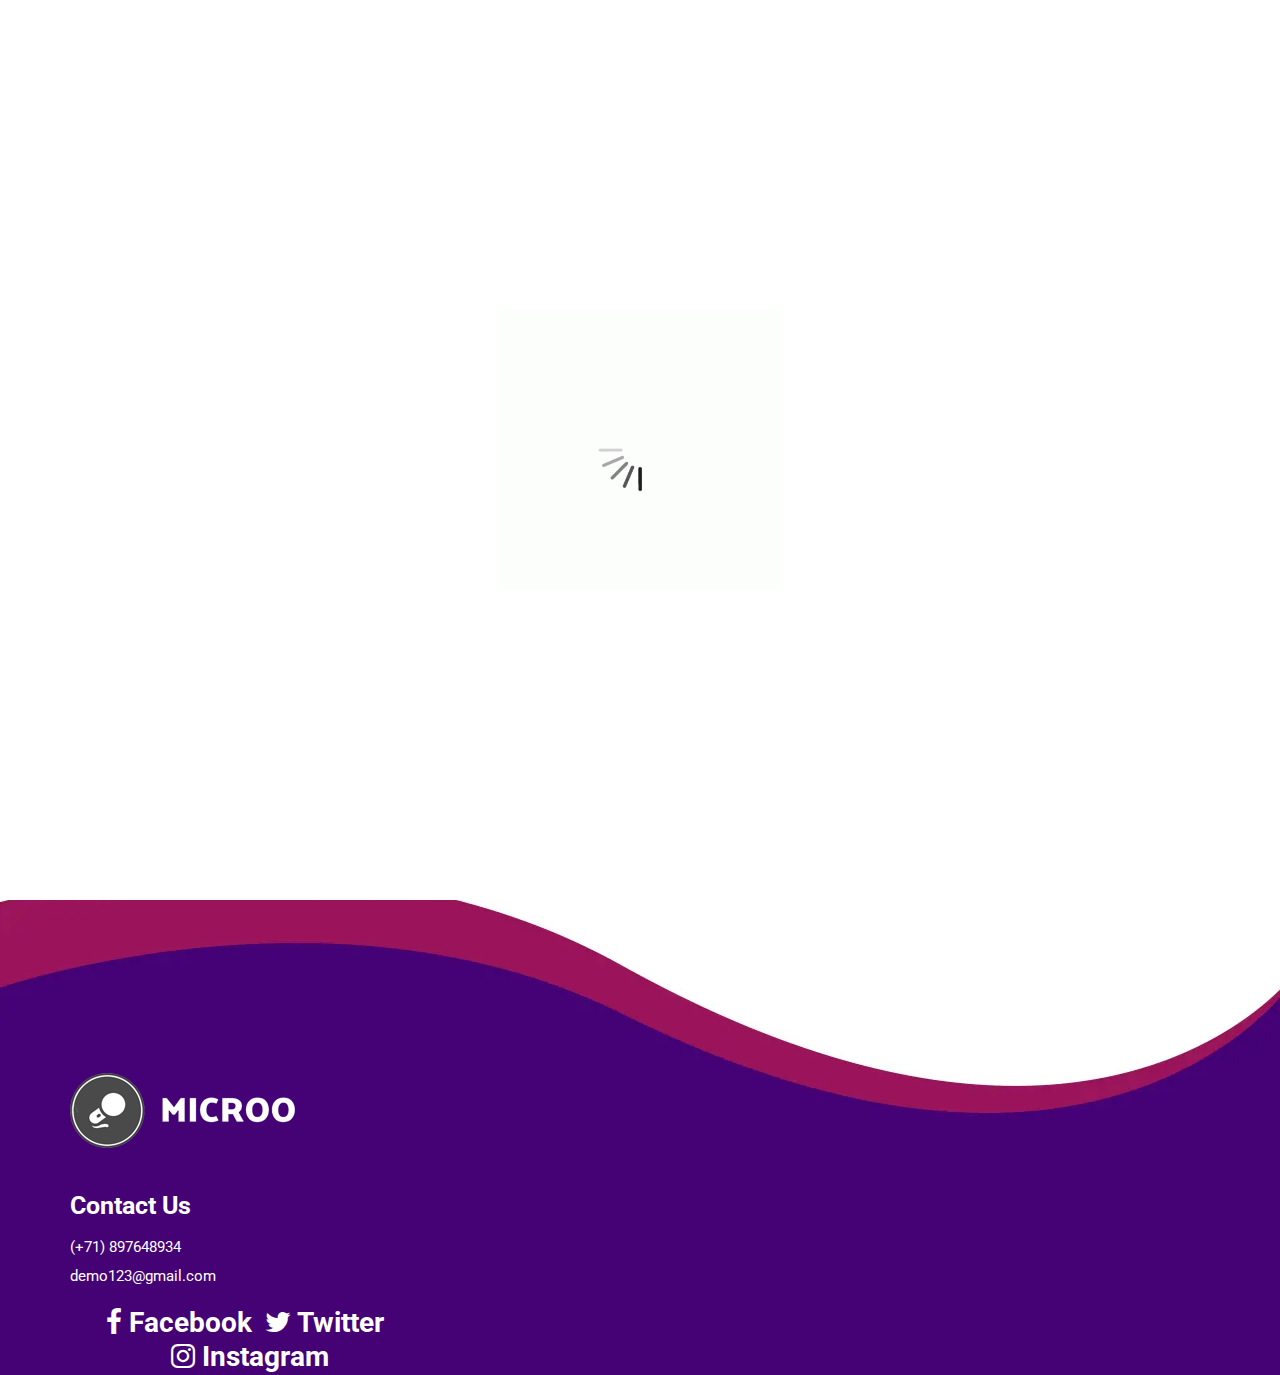
==== commit efd2c8f7: "add 8" ====
--- a/about.html
+++ b/about.html
@@ -5,8 +5,7 @@
       <meta charset="utf-8">
       <meta http-equiv="X-UA-Compatible" content="IE=edge">
       <!-- mobile metas for responsive design -->
-      <meta name="viewport" content="width=device-width, initial-scale=1">
-      <meta name="viewport" content="initial-scale=1, maximum-scale=1">
+      <meta name="viewport" content="width=device-width, initial-scale=1, maximum-scale=5">
       <!-- site metadata -->
       <title>microo - Our Company</title>
       <meta name="keywords" content="business, company, services, products">
@@ -81,7 +80,7 @@
                </div>
                <div class="col-md-6">
                   <div class="about_img">
-                     <figure><img class="img_responsive" src="images/about_img.jpg" alt="About Us image showing our team or office"></figure>
+                     <figure><img class="img_responsive" src="images/about_img.webp" alt="About Us image showing our team or office"></figure>
                   </div>
                </div>
             </div>
--- a/css/style.css
+++ b/css/style.css
@@ -113,8 +113,7 @@
 }
 
 p {
-     margin: 0px;
-     padding: 0;
+     color: #222222; /* �`�Ƥ�r�C��H�������� */
      font-weight: 400;
      font-size: 17px;
      line-height: 28px;
@@ -370,7 +369,7 @@
 /** banner_main **/
 
 .banner_main {
-     background-image: url('../images/banner2.jpg');
+     background-image: url('../images/banner2.webp');
      width: 100%;
      background-size: cover;
      padding-top: 110px;
@@ -493,12 +492,12 @@
 /* our_mics */
 
 .our_mics {
-     background: #fff;
+     background: #ffffff; /* �אּ�¥խI���H�������� */
      padding: 80px 0 40px 0;
 }
 
 .our_mics .titlepage p {
-     color: #b5b1b1;
+     color: #444444; /* �`�Ƥ�r�C��H�������� */
 }
 
 .mics {
@@ -657,23 +656,25 @@
      margin-bottom: 25px;
      width: 100%;
      height: 68px;
-     background: #dbdada;
-     color: #969494;
+     background: #ffffff; /* �����I���G�� */
+     color: #333333; /* ������r���� */
      font-size: 16px;
      font-weight: normal;
+     border: 1px solid #cccccc; /* �K�[��إH�W�j�i���� */
 }
 
 .main_form .textarea {
      border: inherit;
      margin-bottom: 25px;
      width: 100%;
-     background: #dbdada;
-     color: #969494;
+     background: #ffffff; /* �����I���G�� */
+     color: #333333; /* ������r���� */
      font-size: 18px;
      font-weight: normal;
      padding: 36px 15px 0 15px;
      border-radius: 0;
      height: 109px;
+     border: 1px solid #cccccc; /* �K�[��إH�W�j�i���� */
 }
 
 .main_form .send_btn {
@@ -718,7 +719,7 @@
      position: absolute;
      content: "";
      width: 100%;
-     background: url(../images/footer.jpg);
+     background: url(../images/footer.webp);
      height: 251px;
      top: -115px;
      background-size: 100% 100%;
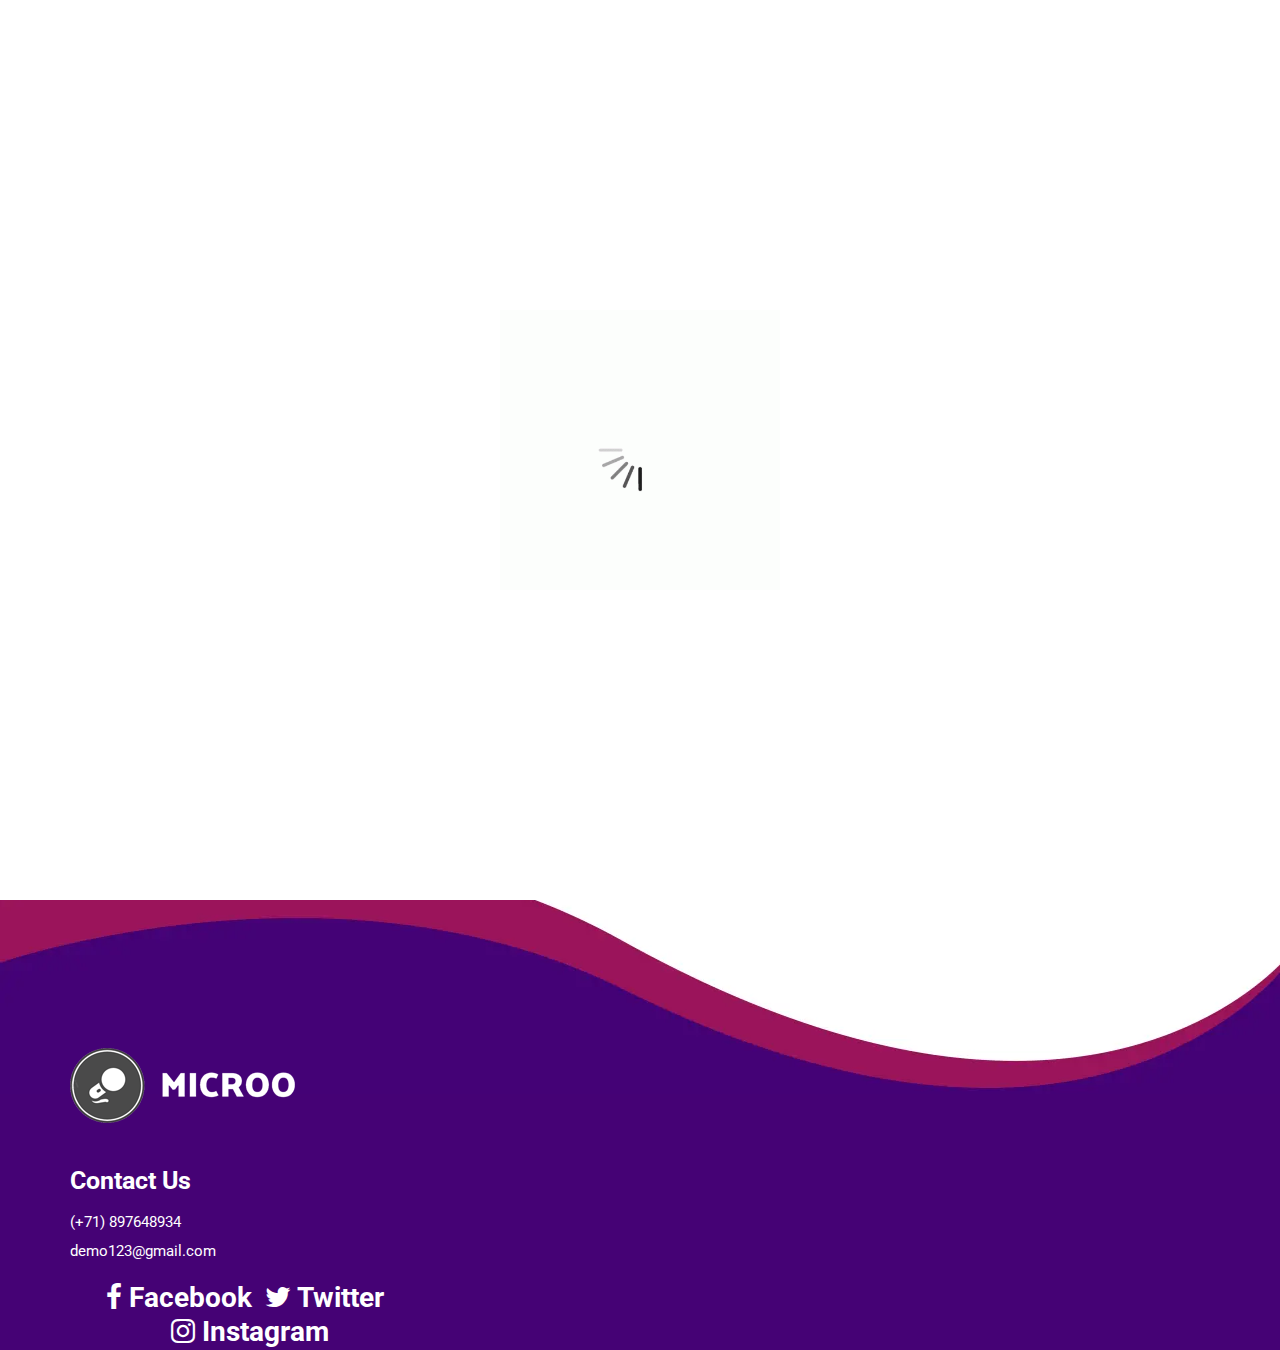
==== commit ed2c1835: "add 9" ====
--- a/about.html
+++ b/about.html
@@ -44,7 +44,7 @@
                   <div class="col-sm-3">
                      <div class="logo">
                         <a href="index.html" aria-label="Go back to the Home page">
-                           <img src="images/logo.png" alt="Logo of our company" />
+                           <img src="images/logo.png" alt="Logo of our company" width="150" height="50" />
                         </a>
                      </div>
                   </div>
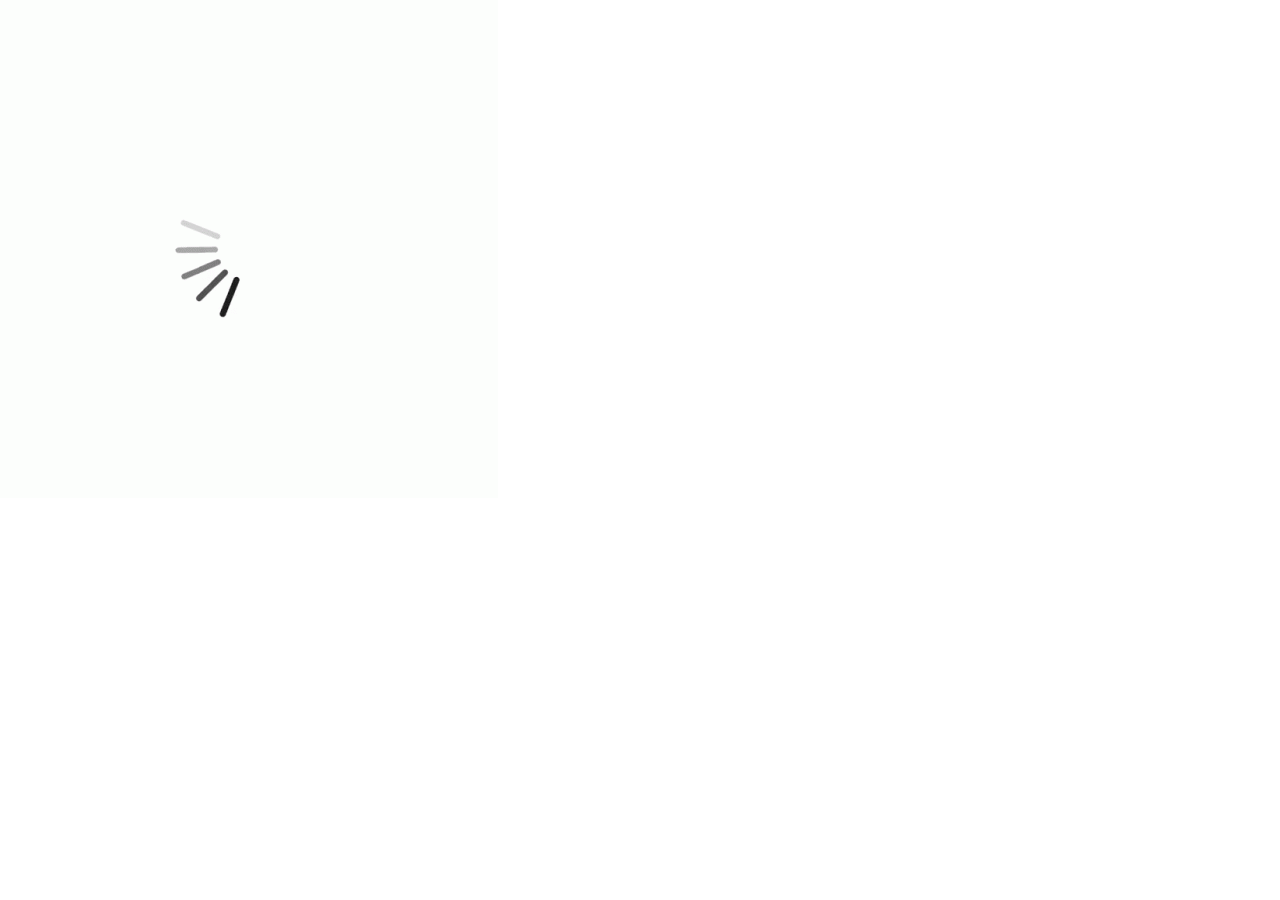
==== commit 64a6a19a: "add 15" ====
--- a/about.html
+++ b/about.html
@@ -18,7 +18,7 @@
       <!-- Responsive design styles -->
       <link rel="stylesheet" href="css/responsive.css" aria-label="Responsive CSS for different screen sizes">
       <!-- Font Awesome for icons -->
-      <link rel="stylesheet" href="https://cdnjs.cloudflare.com/ajax/libs/font-awesome/4.7.0/css/font-awesome.min.css" aria-label="Font Awesome icons for social media links and actions">
+      <link rel="stylesheet" href="https://cdnjs.cloudflare.com/ajax/libs/font-awesome/4.7.0/css/font-awesome.min.css" media="print" onload="this.media='all'" aria-label="Font Awesome icons for social media links and actions">
    </head>
    <body class="main-layout inner_page">
       <!-- loader background and animation -->
@@ -80,7 +80,7 @@
                </div>
                <div class="col-md-6">
                   <div class="about_img">
-                     <figure><img class="img_responsive" src="images/about_img.webp" alt="About Us image showing our team or office"></figure>
+                     <figure><img class="img_responsive" src="images/about_img.webp" alt="About Us image showing our team or office" width="400" height="250" /></figure>
                   </div>
                </div>
             </div>
--- a/css/style.css
+++ b/css/style.css
@@ -1,26 +1,3 @@
-/*--------------------------------------------------------------------- 
-File Name: style.css 
----------------------------------------------------------------------*/
-
-
-/*--------------------------------------------------------------------- 
-import Fonts 
----------------------------------------------------------------------*/
-
-@import url('https://fonts.googleapis.com/css?family=Poppins:100,100i,200,200i,300,300i,400,400i,500,500i,600,600i,700,700i,800,800i,900,900i');
-@import url('https://fonts.googleapis.com/css?family=Roboto:300,400,500,500i,700,700i,900,900i&display=swap');
-@import url('https://fonts.googleapis.com/css?family=Open+Sans:400,600,600i,700,700i,800,800i&display=swap');
-
-/*--------------------------------------------------------------------- 
-import Files
- ---------------------------------------------------------------------*/
-
-@import url(font-awesome.min.css);
-@import url(owl.carousel.min.css);
-
-/*--------------------------------------------------------------------- 
-basic 
----------------------------------------------------------------------*/
 
 body {
      color: #666666;
@@ -69,18 +46,6 @@
      font-size: 18px
 }
 
-h4 {
-     font-size: 16px
-}
-
-h5 {
-     font-size: 14px
-}
-
-h6 {
-     font-size: 13px
-}
-
 *,
 *::after,
 *::before {
@@ -89,20 +54,6 @@
      box-sizing: border-box;
 }
 
-h1 a,
-h2 a,
-h3 a,
-h4 a,
-h5 a,
-h6 a {
-     color: #212121;
-     text-decoration: none!important;
-     opacity: 1
-}
-
-button:focus {
-     outline: none;
-}
 
 ul,
 li,
@@ -141,56 +92,11 @@
      height: auto;
 }
 
- :focus {
-     outline: 0;
-}
-
-.btn-custom {
-     margin-top: 20px;
-     background-color: transparent !important;
-     border: 2px solid #ddd;
-     padding: 12px 40px;
-     font-size: 16px;
-}
-
-.lead {
-     font-size: 18px;
-     line-height: 30px;
-     color: #767676;
-     margin: 0;
-     padding: 0;
-}
-
-.form-control:focus {
-     border-color: #ffffff !important;
-     box-shadow: 0 0 0 .2rem rgba(255, 255, 255, .25);
-}
-
-.navbar-form input {
-     border: none !important;
-}
-
-.badge {
-     font-weight: 500;
-}
-
-blockquote {
-     margin: 20px 0 20px;
-     padding: 30px;
-}
-
 button {
      border: 0;
      margin: 0;
      padding: 0;
      cursor: pointer;
-}
-
-.full {
-     width: 100%;
-     float: left;
-     margin: 0;
-     padding: 0;
 }
 
 .titlepage {
@@ -220,12 +126,6 @@
      transition: ease-in all 0.5s;
 }
 
-.read_more:hover {
-     background: #8f1588;
-     color: #fff;
-     transition: ease-in all 0.5s;
-}
-
 .img_responsive {
      max-width: 100%;
 }
@@ -252,11 +152,6 @@
      max-width: 1170px;
 }
 
-
-/*---------------------------- 
-loader  
-----------------------------*/
-
 .loader_bg {
      position: fixed;
      z-index: 9999999;
@@ -265,26 +160,6 @@
      height: 100%;
 }
 
-.loader {
-     height: 100%;
-     width: 100%;
-     position: absolute;
-     left: 0;
-     top: 0;
-     display: flex;
-     justify-content: center;
-     align-items: center;
-}
-
-.loader img {
-     width: 280px;
-}
-
-
-/*--------------------------------------------------------------------- 
-header 
----------------------------------------------------------------------*/
-
 header {
      background: transparent;
      width: 100%;
@@ -292,11 +167,6 @@
      position: absolute;
      z-index: 9;
 }
-
-
-/*--------------------------------------------------------------------- 
-menu section
----------------------------------------------------------------------*/
 
 ul.email {
      display: flex;
@@ -343,10 +213,6 @@
      transition: 0.3s;
 }
 
-.sidepanel a:hover {
-     color: #a32149;
-}
-
 .sidepanel a.active {
      color: #a32149;
 }
@@ -365,9 +231,6 @@
      border: none;
 }
 
-
-/** banner_main **/
-
 .banner_main {
      background-image: url('../images/banner2.webp');
      width: 100%;
@@ -400,9 +263,6 @@
 .mic_img figure {
      margin: 0;
 }
-
-
-/** services **/
 
 .services {
      padding-top: 80px;
@@ -442,12 +302,6 @@
      justify-content: center;
 }
 
-
-/* end services */
-
-
-/** about **/
-
 .about {
      background: linear-gradient(to left, #8f1588 4%, #8316cc 32%);
      padding: 80px 0;
@@ -480,16 +334,6 @@
 .about_img figure img {
      border-radius: 50px;
 }
-
-.divright {
-     float: right;
-}
-
-
-/** end about **/
-
-
-/* our_mics */
 
 .our_mics {
      background: #ffffff; /* �אּ�¥խI���H�������� */
@@ -546,18 +390,6 @@
      font-size: 25px;
 }
 
-#ho_show:hover .mics_icon {
-     opacity: 1;
-     cursor: pointer;
-     transition: ease-in all 0.5s;
-}
-
-
-/* end tranner */
-
-
-/** testimonial **/
-
 .testimonial {
      padding-top: 80px;
      padding-bottom: 142px;
@@ -635,12 +467,6 @@
      background-color: #0c0909;
 }
 
-
-/** end testimonial **/
-
-
-/** contact section **/
-
 .contact {
      background: #ffffff;
      padding: 80px 0 190px 0;
@@ -692,22 +518,10 @@
      margin: 0 auto;
 }
 
-.main_form .send_btn:hover {
-     background-color: #7f16ca;
-     transition: ease-in all 0.5s;
-     color: #fff;
-}
-
 #request *::placeholder {
      color: #969494;
      opacity: 1;
 }
-
-
-/** end contact section **/
-
-
-/** footer **/
 
 .footer {
      background: #450275;
@@ -766,16 +580,8 @@
      line-height: 29px;
 }
 
-.helpful ul li a:hover {
-     color: #ff0000;
-}
-
 .conta ul li a {
      color: #ffffff;
-}
-
-.conta ul li a i {
-     padding-right: 5px;
 }
 
 ul.social_icon {
@@ -799,11 +605,6 @@
      line-height: 33px;
      font-size: 28px;
      font-weight: bold;
-}
-
-ul.social_icon li a:hover {
-     color: #ff0000;
-     transition: ease-in all 0.7s;
 }
 
 .ente {
@@ -830,11 +631,6 @@
      margin-top: 20px;
 }
 
-.subs_btn:hover {
-     background: #9a145b;
-     transition: ease-in all 0.5s;
-}
-
 .copyright {
      background: #ffffff;
      margin-top: 50px;
@@ -847,29 +643,4 @@
 
 .copyright a {
      color: #1d1c1c;
-}
-
-.copyright a:hover {
-     color: #7f16ca;
-}
-
-
-/** end footer **/
-
-
-/*- - ener page css--*/
-
-.inner_page header {
-     box-shadow: 0 -3px 12px 0px #a540e6;
-     position: inherit;
-     background: #8f100a;
-}
-.inner_page .about {
-     margin:80px 0 190px 0;
-}
-.inner_page .contact {
-     padding-bottom:80px;
-}
-.inner_page .footer {
-     margin-top: 110px;
 }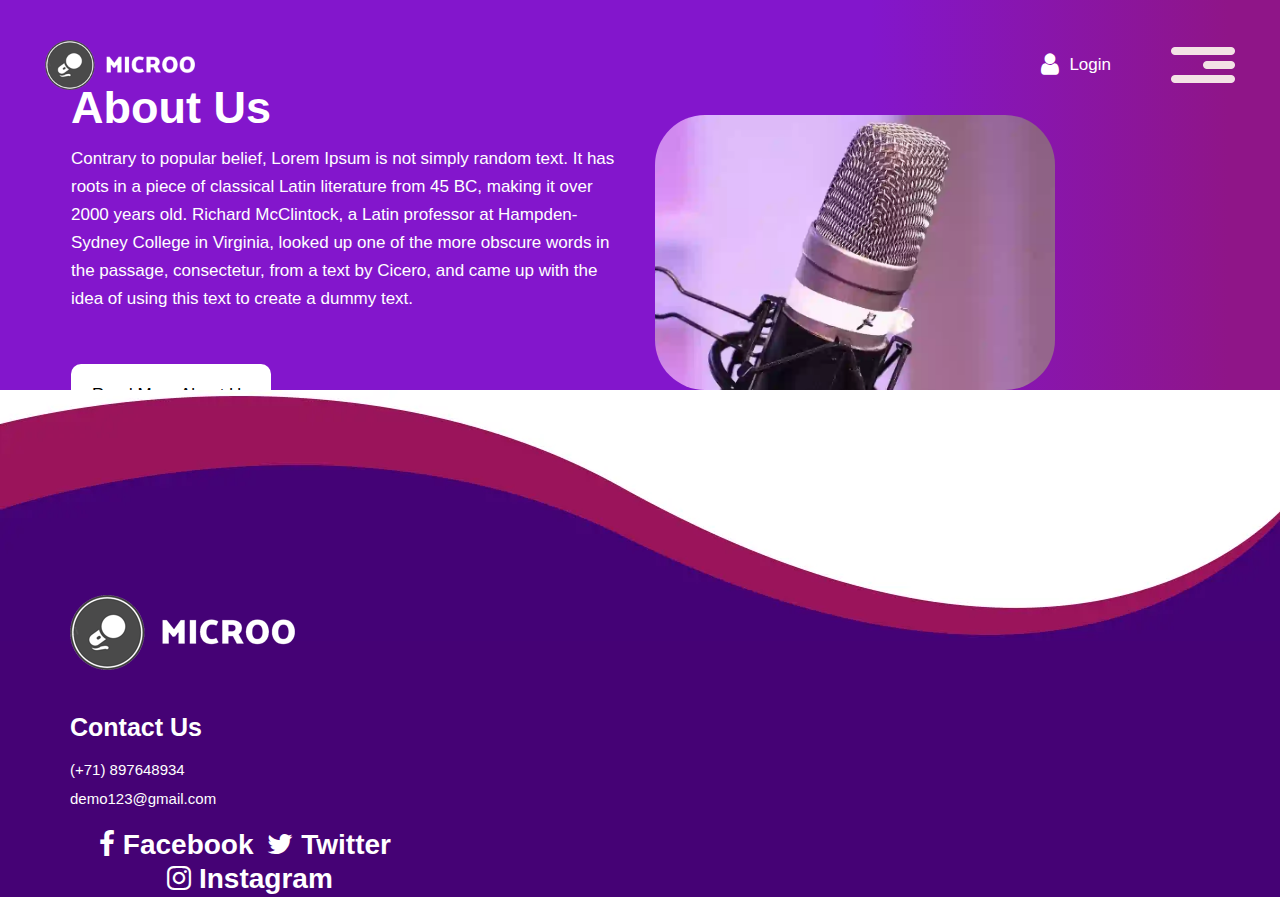
==== commit 7de15090: "add 15" ====
--- a/about.html
+++ b/about.html
@@ -21,11 +21,6 @@
       <link rel="stylesheet" href="https://cdnjs.cloudflare.com/ajax/libs/font-awesome/4.7.0/css/font-awesome.min.css" media="print" onload="this.media='all'" aria-label="Font Awesome icons for social media links and actions">
    </head>
    <body class="main-layout inner_page">
-      <!-- loader background and animation -->
-      <div class="loader_bg">
-         <div class="loader"><img src="images/loading.gif" alt="Loading animation for website" /></div>
-      </div>
-
       <!-- side panel for navigation -->
       <div id="mySidepanel" class="sidepanel">
          <a href="javascript:void(0)" class="closebtn" onclick="closeNav()" aria-label="Close the navigation side panel">Close Menu</a>
